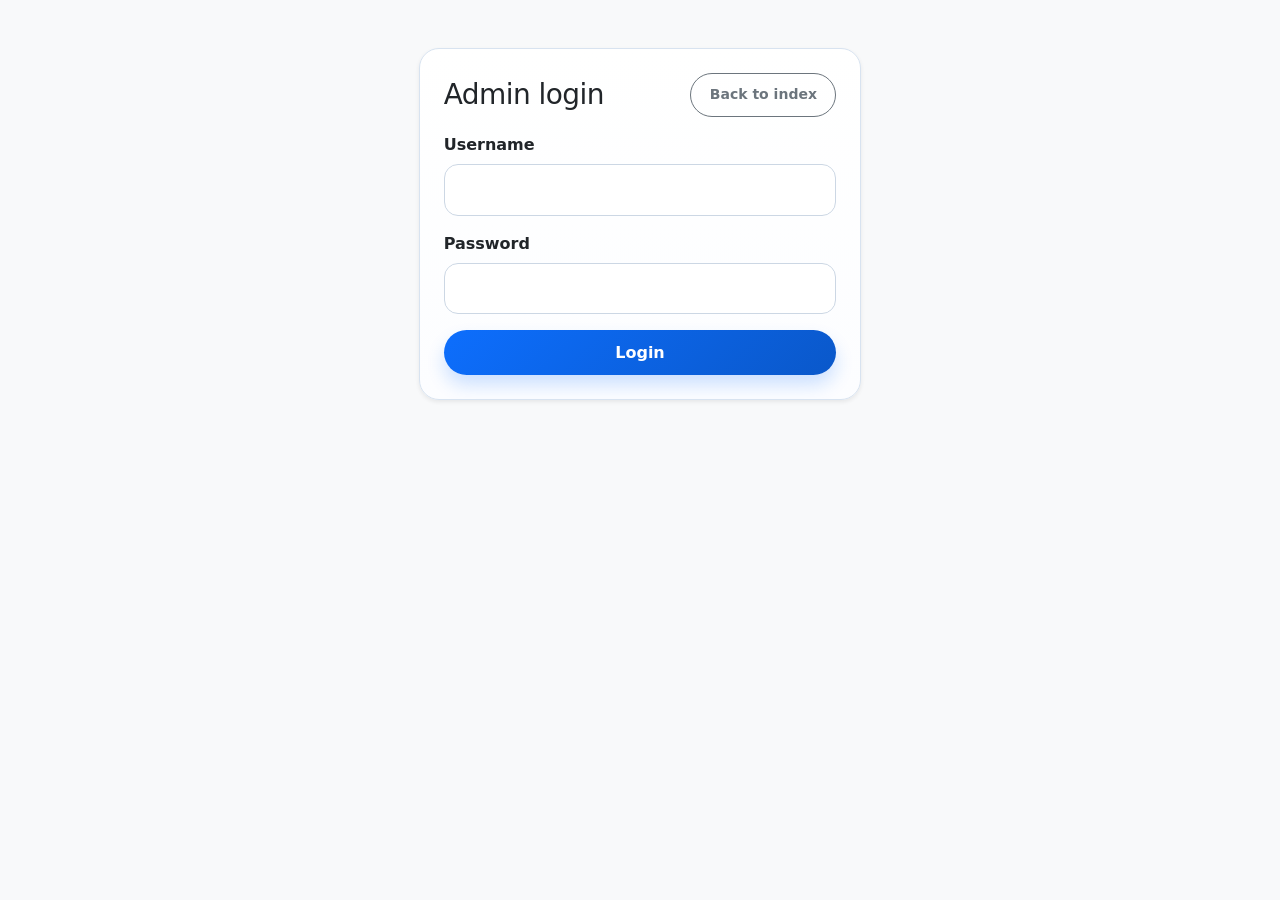
==== cycling/admin_login.html @ cea06c88 "Add files via upload" ====
<!DOCTYPE html>
<html lang="en"><head>
    
<meta charset="UTF-8"><meta name="viewport" content="width=device-width, initial-scale=1.0"><title>Login to the admin area</title>
<link href="https://cdn.jsdelivr.net/npm/bootstrap@5.3.3/dist/css/bootstrap.min.css" rel="stylesheet">
<link href="styles.css" rel="stylesheet"></head>
<body class="bg-light"><div class="container py-5"><div class="row justify-content-center"><div class="col-12 col-md-8 col-lg-5"><div class="card shadow-sm"><div class="card-body p-4"><div class="d-flex justify-content-between align-items-center mb-3"><h1 class="h3 mb-0">Admin login</h1><a href="." class="btn btn-outline-secondary btn-sm">Back to index</a></div><form action="login.php" method="POST"><div class="mb-3"><label for="username" class="form-label">Username</label><input id="username" type="text" name="username" class="form-control" maxlength="10" required></div><div class="mb-3"><label for="password" class="form-label">Password</label><input id="password" type="password" name="password" class="form-control" maxlength="15" required></div><button type="submit" class="btn btn-primary w-100">Login</button></form></div></div></div></div></div></body></html>
---- cycling/styles.css ----
:root {
  --bg: #eef4fb;
  --surface: #ffffff;
  --surface-soft: #f8fbff;
  --text: #1f2937;
  --muted: #6b7280;
  --primary: #0d6efd;
  --primary-dark: #0a58ca;
  --danger: #dc3545;
  --border: #d8e3f0;
  --shadow-sm: 0 8px 20px rgba(15, 23, 42, 0.06);
  --shadow-md: 0 14px 34px rgba(15, 23, 42, 0.10);
  --shadow-lg: 0 22px 44px rgba(15, 23, 42, 0.16);
}

* {
  box-sizing: border-box;
}

body {
  min-height: 100vh;
  background:
    radial-gradient(circle at top left, rgba(13, 110, 253, 0.10), transparent 28%),
    linear-gradient(180deg, #f9fbff 0%, var(--bg) 100%);
  color: var(--text);
}

.container {
  max-width: 1120px;
}

h1, h2, h3, h4, h5 {
  font-weight: 700;
  letter-spacing: -0.02em;
}

.text-muted,
p.text-muted {
  color: var(--muted) !important;
}

.card {
  border: 1px solid var(--border);
  border-radius: 20px;
  background: linear-gradient(180deg, var(--surface) 0%, #fcfdff 100%);
  box-shadow: var(--shadow-md);
  overflow: hidden;
  transition: transform 0.28s ease, box-shadow 0.28s ease, border-color 0.28s ease;
}

.card:hover {
  transform: translateY(-7px);
  box-shadow: var(--shadow-lg);
  border-color: #b7cbe4;
}

.card-body {
  padding: 1.5rem;
}

.btn {
  border-radius: 999px;
  font-weight: 600;
  padding: 0.65rem 1.15rem;
  transition: transform 0.18s ease, box-shadow 0.18s ease, background-color 0.18s ease, border-color 0.18s ease;
}

.btn-primary {
  background: linear-gradient(135deg, var(--primary) 0%, var(--primary-dark) 100%);
  border: none;
  box-shadow: 0 10px 18px rgba(13, 110, 253, 0.20);
}

.btn-primary:hover,
.btn-primary:focus {
  transform: translateY(-2px);
  box-shadow: 0 14px 24px rgba(13, 110, 253, 0.26);
}

.btn-outline-primary:hover,
.btn-outline-secondary:hover,
.btn-outline-danger:hover,
.btn-secondary:hover,
.btn-danger:hover {
  transform: translateY(-2px);
  box-shadow: var(--shadow-sm);
}

.form-control,
.form-check-input {
  border-radius: 14px;
  border: 1px solid #ccd7e4;
}

.form-control {
  padding: 0.8rem 0.95rem;
  background: #fff;
}

.form-control:hover {
  border-color: #b8cae0;
}

.form-control:focus,
.form-check-input:focus {
  border-color: #86b7fe;
  box-shadow: 0 0 0 0.25rem rgba(13, 110, 253, 0.14);
}

.form-label {
  font-weight: 600;
  margin-bottom: 0.45rem;
}

.table {
  --bs-table-bg: transparent;
  margin-bottom: 0;
}

.table thead th {
  background: #edf4fb;
  color: #334155;
  border-bottom: 1px solid #d7e2ee;
  font-size: 0.93rem;
}

.table td,
.table th {
  vertical-align: middle;
  padding: 0.95rem 0.85rem;
}

.table tbody tr {
  transition: background-color 0.18s ease, transform 0.18s ease;
}

.table tbody tr:hover {
  background-color: #f8fbff;
}

.alert,
.list-group-item,
.border.rounded,
.border.rounded.p-3 {
  border-radius: 16px !important;
}

.alert {
  border: 1px solid transparent;
  box-shadow: var(--shadow-sm);
}

.list-group-item {
  border-color: var(--border);
}

.border.rounded,
.border.rounded.p-3 {
  border-color: var(--border) !important;
  background: var(--surface-soft);
}

a {
  text-decoration: none;
}

a:hover {
  text-decoration: none;
}

@media (max-width: 768px) {
  .container {
    padding-left: 1rem;
    padding-right: 1rem;
  }

  .card-body {
    padding: 1.2rem;
  }
}

@media (max-width: 576px) {
  .btn {
    width: 100%;
    margin-bottom: 0.5rem;
  }

  .d-flex.justify-content-between.align-items-center {
    flex-direction: column;
    align-items: stretch !important;
    gap: 0.8rem;
  }

  .display-6 {
    font-size: 2rem;
  }
}
body {
  background: red !important;
}
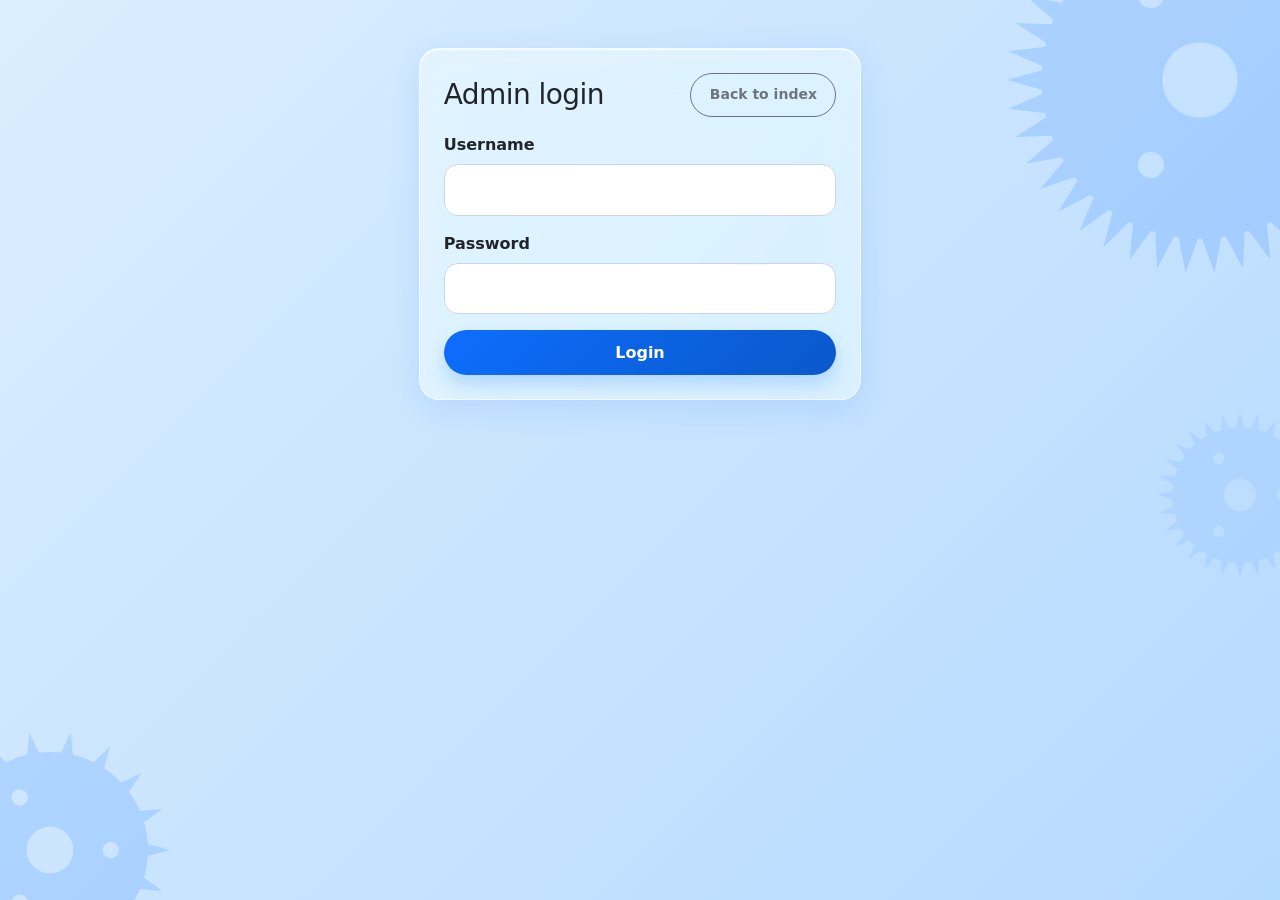
==== commit 4983ed54: "Add files via upload" ====
--- a/cycling/admin_login.html
+++ b/cycling/admin_login.html
@@ -1,7 +1,45 @@
 <!DOCTYPE html>
-<html lang="en"><head>
-    
-<meta charset="UTF-8"><meta name="viewport" content="width=device-width, initial-scale=1.0"><title>Login to the admin area</title>
-<link href="https://cdn.jsdelivr.net/npm/bootstrap@5.3.3/dist/css/bootstrap.min.css" rel="stylesheet">
-<link href="styles.css" rel="stylesheet"></head>
-<body class="bg-light"><div class="container py-5"><div class="row justify-content-center"><div class="col-12 col-md-8 col-lg-5"><div class="card shadow-sm"><div class="card-body p-4"><div class="d-flex justify-content-between align-items-center mb-3"><h1 class="h3 mb-0">Admin login</h1><a href="." class="btn btn-outline-secondary btn-sm">Back to index</a></div><form action="login.php" method="POST"><div class="mb-3"><label for="username" class="form-label">Username</label><input id="username" type="text" name="username" class="form-control" maxlength="10" required></div><div class="mb-3"><label for="password" class="form-label">Password</label><input id="password" type="password" name="password" class="form-control" maxlength="15" required></div><button type="submit" class="btn btn-primary w-100">Login</button></form></div></div></div></div></div></body></html>
+<html lang="en">
+
+<head>
+    <meta charset="UTF-8">
+    <meta name="viewport" content="width=device-width, initial-scale=1.0">
+    <title>Login to the admin area</title>
+    <link href="https://cdn.jsdelivr.net/npm/bootstrap@5.3.3/dist/css/bootstrap.min.css" rel="stylesheet">
+    <link href="styles.css" rel="stylesheet">
+</head>
+
+<body>
+    <div class="gear-bg gear-bg--large" aria-hidden="true"></div>
+    <div class="gear-bg gear-bg--small" aria-hidden="true"></div>
+    <div class="gear-bg gear-bg--mid" aria-hidden="true"></div>
+    <div class="container py-5">
+        <div class="row justify-content-center">
+            <div class="col-12 col-md-8 col-lg-5">
+                <div class="card card-glass shadow-sm">
+                    <div class="card-body p-4">
+                        <div class="d-flex justify-content-between align-items-center mb-3">
+                            <h1 class="h3 mb-0">Admin login</h1>
+                            <a href="." class="btn btn-outline-secondary btn-sm">Back to index</a>
+                        </div>
+                        <form action="login.php" method="POST">
+                            <div class="mb-3">
+                                <label for="username" class="form-label">Username</label>
+                                <input id="username" type="text" name="username" class="form-control" maxlength="10"
+                                    required>
+                            </div>
+                            <div class="mb-3">
+                                <label for="password" class="form-label">Password</label>
+                                <input id="password" type="password" name="password" class="form-control" maxlength="15"
+                                    required>
+                            </div>
+                            <button type="submit" class="btn btn-primary w-100">Login</button>
+                        </form>
+                    </div>
+                </div>
+            </div>
+        </div>
+    </div>
+</body>
+
+</html>
--- a/cycling/styles.css
+++ b/cycling/styles.css
@@ -17,12 +17,82 @@
   box-sizing: border-box;
 }
 
+/* ── Animated background gradient ── */
+@keyframes gradientShift {
+  0%   { background-position: 0% 50%; }
+  50%  { background-position: 100% 50%; }
+  100% { background-position: 0% 50%; }
+}
+
 body {
   min-height: 100vh;
-  background:
-    radial-gradient(circle at top left, rgba(13, 110, 253, 0.10), transparent 28%),
-    linear-gradient(180deg, #f9fbff 0%, var(--bg) 100%);
+  background: linear-gradient(
+    135deg,
+    #dbeeff,
+    #c2e0ff,
+    #a8d4ff,
+    #bce3ff,
+    #d6f0ff,
+    #e8f6ff,
+    #cce8ff
+  );
+  background-size: 400% 400%;
+  animation: gradientShift 12s ease infinite;
   color: var(--text);
+  overflow-x: hidden;
+}
+
+/* ── Bicycle chainring/sprocket decorations ── */
+@keyframes spinCW  { to { transform: rotate(360deg);  } }
+@keyframes spinCCW { to { transform: rotate(-360deg); } }
+
+.gear-bg {
+  position: fixed;
+  border-radius: 50%;
+  pointer-events: none;
+  z-index: 0;
+  background-repeat: no-repeat;
+  background-size: 100% 100%;
+}
+
+/* 42-tooth chainring, top-right */
+.gear-bg--large {
+  width: 420px;
+  height: 420px;
+  top: -130px;
+  right: -130px;
+  background-image: url("data:image/svg+xml,%3Csvg%20xmlns%3D%22http%3A//www.w3.org/2000/svg%22%20viewBox%3D%220%200%20420%20420%22%3E%3Cpath%20fill-rule%3D%22evenodd%22%20fill%3D%22rgba%2813%2C110%2C253%2C0.16%29%22%20d%3D%22M%20367.981%20198.161%20L%20368.129%20200.328%20L%20403.2%20210.0%20L%20368.129%20219.672%20L%20367.981%20221.839%20L%20367.981%20221.839%20L%20367.804%20224.004%20L%20401.042%20238.795%20L%20364.921%20243.131%20L%20364.452%20245.253%20L%20364.452%20245.253%20L%20363.954%20247.367%20L%20394.617%20266.947%20L%20358.253%20265.851%20L%20357.473%20267.879%20L%20357.473%20267.879%20L%20356.665%20269.896%20L%20384.067%20293.826%20L%20348.273%20287.323%20L%20347.199%20289.212%20L%20347.199%20289.212%20L%20346.1%20291.086%20L%20369.629%20318.833%20L%20335.204%20307.068%20L%20333.861%20308.776%20L%20333.861%20308.776%20L%20332.495%20310.465%20L%20351.626%20341.409%20L%20319.338%20324.644%20L%20317.756%20326.133%20L%20317.756%20326.133%20L%20316.153%20327.6%20L%20330.458%20361.05%20L%20301.03%20339.66%20L%20299.243%20340.896%20L%20299.243%20340.896%20L%20297.44%20342.108%20L%20306.6%20377.316%20L%20280.688%20351.779%20L%20278.738%20352.735%20L%20278.738%20352.735%20L%20276.774%20353.664%20L%20280.584%20389.845%20L%20258.768%20360.731%20L%20256.696%20361.386%20L%20256.696%20361.386%20L%20254.616%20362.012%20L%20252.991%20398.356%20L%20235.758%20366.316%20L%20233.612%20366.655%20L%20233.612%20366.655%20L%20231.461%20366.964%20L%20224.438%20402.66%20L%20212.172%20368.409%20L%20210.0%20368.424%20L%20210.0%20368.424%20L%20207.828%20368.409%20L%20195.562%20402.66%20L%20188.539%20366.964%20L%20186.388%20366.655%20L%20186.388%20366.655%20L%20184.242%20366.316%20L%20167.009%20398.356%20L%20165.384%20362.012%20L%20163.304%20361.386%20L%20163.304%20361.386%20L%20161.232%20360.731%20L%20139.416%20389.845%20L%20143.226%20353.664%20L%20141.262%20352.735%20L%20141.262%20352.735%20L%20139.312%20351.779%20L%20113.4%20377.316%20L%20122.56%20342.108%20L%20120.757%20340.896%20L%20120.757%20340.896%20L%20118.97%20339.66%20L%2089.542%20361.05%20L%20103.847%20327.6%20L%20102.244%20326.133%20L%20102.244%20326.133%20L%20100.662%20324.644%20L%2068.374%20341.409%20L%2087.505%20310.465%20L%2086.139%20308.776%20L%2086.139%20308.776%20L%2084.796%20307.068%20L%2050.371%20318.833%20L%2073.9%20291.086%20L%2072.801%20289.212%20L%2072.801%20289.212%20L%2071.727%20287.323%20L%2035.933%20293.826%20L%2063.335%20269.896%20L%2062.527%20267.879%20L%2062.527%20267.879%20L%2061.747%20265.851%20L%2025.383%20266.947%20L%2056.046%20247.367%20L%2055.548%20245.253%20L%2055.548%20245.253%20L%2055.079%20243.131%20L%2018.958%20238.795%20L%2052.196%20224.004%20L%2052.019%20221.839%20L%2052.019%20221.839%20L%2051.871%20219.672%20L%2016.8%20210.0%20L%2051.871%20200.328%20L%2052.019%20198.161%20L%2052.019%20198.161%20L%2052.196%20195.996%20L%2018.958%20181.205%20L%2055.079%20176.869%20L%2055.548%20174.747%20L%2055.548%20174.747%20L%2056.046%20172.633%20L%2025.383%20153.053%20L%2061.747%20154.149%20L%2062.527%20152.121%20L%2062.527%20152.121%20L%2063.335%20150.104%20L%2035.933%20126.174%20L%2071.727%20132.677%20L%2072.801%20130.788%20L%2072.801%20130.788%20L%2073.9%20128.914%20L%2050.371%20101.167%20L%2084.796%20112.932%20L%2086.139%20111.224%20L%2086.139%20111.224%20L%2087.505%20109.535%20L%2068.374%2078.591%20L%20100.662%2095.356%20L%20102.244%2093.867%20L%20102.244%2093.867%20L%20103.847%2092.4%20L%2089.542%2058.95%20L%20118.97%2080.34%20L%20120.757%2079.104%20L%20120.757%2079.104%20L%20122.56%2077.892%20L%20113.4%2042.684%20L%20139.312%2068.221%20L%20141.262%2067.265%20L%20141.262%2067.265%20L%20143.226%2066.336%20L%20139.416%2030.155%20L%20161.232%2059.269%20L%20163.304%2058.614%20L%20163.304%2058.614%20L%20165.384%2057.988%20L%20167.009%2021.644%20L%20184.242%2053.684%20L%20186.388%2053.345%20L%20186.388%2053.345%20L%20188.539%2053.036%20L%20195.562%2017.34%20L%20207.828%2051.591%20L%20210.0%2051.576%20L%20210.0%2051.576%20L%20212.172%2051.591%20L%20224.438%2017.34%20L%20231.461%2053.036%20L%20233.612%2053.345%20L%20233.612%2053.345%20L%20235.758%2053.684%20L%20252.991%2021.644%20L%20254.616%2057.988%20L%20256.696%2058.614%20L%20256.696%2058.614%20L%20258.768%2059.269%20L%20280.584%2030.155%20L%20276.774%2066.336%20L%20278.738%2067.265%20L%20278.738%2067.265%20L%20280.688%2068.221%20L%20306.6%2042.684%20L%20297.44%2077.892%20L%20299.243%2079.104%20L%20299.243%2079.104%20L%20301.03%2080.34%20L%20330.458%2058.95%20L%20316.153%2092.4%20L%20317.756%2093.867%20L%20317.756%2093.867%20L%20319.338%2095.356%20L%20351.626%2078.591%20L%20332.495%20109.535%20L%20333.861%20111.224%20L%20333.861%20111.224%20L%20335.204%20112.932%20L%20369.629%20101.167%20L%20346.1%20128.914%20L%20347.199%20130.788%20L%20347.199%20130.788%20L%20348.273%20132.677%20L%20384.067%20126.174%20L%20356.665%20150.104%20L%20357.473%20152.121%20L%20357.473%20152.121%20L%20358.253%20154.149%20L%20394.617%20153.053%20L%20363.954%20172.633%20L%20364.452%20174.747%20L%20364.452%20174.747%20L%20364.921%20176.869%20L%20401.042%20181.205%20L%20367.804%20195.996%20L%20367.981%20198.161%20Z%20M%20247.8%20210.0%20L%20247.074%20217.374%20L%20244.923%20224.465%20L%20241.43%20231.001%20L%20236.729%20236.729%20L%20231.001%20241.43%20L%20224.465%20244.923%20L%20217.374%20247.074%20L%20210.0%20247.8%20L%20202.626%20247.074%20L%20195.535%20244.923%20L%20188.999%20241.43%20L%20183.271%20236.729%20L%20178.57%20231.001%20L%20175.077%20224.465%20L%20172.926%20217.374%20L%20172.2%20210.0%20L%20172.926%20202.626%20L%20175.077%20195.535%20L%20178.57%20188.999%20L%20183.271%20183.271%20L%20188.999%20178.57%20L%20195.535%20175.077%20L%20202.626%20172.926%20L%20210.0%20172.2%20L%20217.374%20172.926%20L%20224.465%20175.077%20L%20231.001%20178.57%20L%20236.729%20183.271%20L%20241.43%20188.999%20L%20244.923%20195.535%20L%20247.074%20202.626%20Z%20M%20321.342%20210.0%20L%20320.335%20215.063%20L%20317.467%20219.355%20L%20313.175%20222.223%20L%20308.112%20223.23%20L%20303.049%20222.223%20L%20298.757%20219.355%20L%20295.889%20215.063%20L%20294.882%20210.0%20L%20295.889%20204.937%20L%20298.757%20200.645%20L%20303.049%20197.777%20L%20308.112%20196.77%20L%20313.175%20197.777%20L%20317.467%20200.645%20L%20320.335%20204.937%20Z%20M%20174.174%20294.967%20L%20173.167%20300.03%20L%20170.299%20304.323%20L%20166.007%20307.19%20L%20160.944%20308.197%20L%20155.881%20307.19%20L%20151.589%20304.323%20L%20148.721%20300.03%20L%20147.714%20294.967%20L%20148.721%20289.905%20L%20151.589%20285.612%20L%20155.881%20282.745%20L%20160.944%20281.737%20L%20166.007%20282.745%20L%20170.299%20285.612%20L%20173.167%20289.905%20Z%20M%20174.174%20125.033%20L%20173.167%20130.095%20L%20170.299%20134.388%20L%20166.007%20137.255%20L%20160.944%20138.263%20L%20155.881%20137.255%20L%20151.589%20134.388%20L%20148.721%20130.095%20L%20147.714%20125.033%20L%20148.721%20119.97%20L%20151.589%20115.677%20L%20155.881%20112.81%20L%20160.944%20111.803%20L%20166.007%20112.81%20L%20170.299%20115.677%20L%20173.167%20119.97%20Z%22/%3E%3C/svg%3E");
+  animation: spinCW 22s linear infinite;
+}
+
+/* 18-tooth cassette sprocket, bottom-left */
+.gear-bg--small {
+  width: 260px;
+  height: 260px;
+  bottom: -80px;
+  left: -80px;
+  background-image: url("data:image/svg+xml,%3Csvg%20xmlns%3D%22http%3A//www.w3.org/2000/svg%22%20viewBox%3D%220%200%20260%20260%22%3E%3Cpath%20fill-rule%3D%22evenodd%22%20fill%3D%22rgba%2813%2C110%2C253%2C0.16%29%22%20d%3D%22M%20226.582%20112.97%20L%20227.889%20124.013%20L%20249.6%20130.0%20L%20227.889%20135.987%20L%20226.582%20147.03%20L%20226.582%20147.03%20L%20224.033%20157.854%20L%20242.387%20170.906%20L%20219.938%20169.106%20L%20214.933%20179.036%20L%20214.933%20179.036%20L%20208.836%20188.335%20L%20221.619%20206.877%20L%20201.139%20197.508%20L%20193.039%20205.128%20L%20193.039%20205.128%20L%20184.13%20211.781%20L%20189.8%20233.577%20L%20173.76%20217.768%20L%20163.543%20222.158%20L%20163.543%20222.158%20L%20152.894%20225.362%20L%20150.768%20247.783%20L%20141.102%20227.442%20L%20130.0%20228.072%20L%20130.0%20228.072%20L%20118.898%20227.442%20L%20109.232%20247.783%20L%20107.106%20225.362%20L%2096.457%20222.158%20L%2096.457%20222.158%20L%2086.24%20217.768%20L%2070.2%20233.577%20L%2075.87%20211.781%20L%2066.961%20205.128%20L%2066.961%20205.128%20L%2058.861%20197.508%20L%2038.381%20206.877%20L%2051.164%20188.335%20L%2045.067%20179.036%20L%2045.067%20179.036%20L%2040.062%20169.106%20L%2017.613%20170.906%20L%2035.967%20157.854%20L%2033.418%20147.03%20L%2033.418%20147.03%20L%2032.111%20135.987%20L%2010.4%20130.0%20L%2032.111%20124.013%20L%2033.418%20112.97%20L%2033.418%20112.97%20L%2035.967%20102.146%20L%2017.613%2089.094%20L%2040.062%2090.894%20L%2045.067%2080.964%20L%2045.067%2080.964%20L%2051.164%2071.665%20L%2038.381%2053.123%20L%2058.861%2062.492%20L%2066.961%2054.872%20L%2066.961%2054.872%20L%2075.87%2048.219%20L%2070.2%2026.423%20L%2086.24%2042.232%20L%2096.457%2037.842%20L%2096.457%2037.842%20L%20107.106%2034.638%20L%20109.232%2012.217%20L%20118.898%2032.558%20L%20130.0%2031.928%20L%20130.0%2031.928%20L%20141.102%2032.558%20L%20150.768%2012.217%20L%20152.894%2034.638%20L%20163.543%2037.842%20L%20163.543%2037.842%20L%20173.76%2042.232%20L%20189.8%2026.423%20L%20184.13%2048.219%20L%20193.039%2054.872%20L%20193.039%2054.872%20L%20201.139%2062.492%20L%20221.619%2053.123%20L%20208.836%2071.665%20L%20214.933%2080.964%20L%20214.933%2080.964%20L%20219.938%2090.894%20L%20242.387%2089.094%20L%20224.033%20102.146%20L%20226.582%20112.97%20Z%20M%20153.4%20130.0%20L%20152.95%20134.565%20L%20151.619%20138.955%20L%20149.456%20143.0%20L%20146.546%20146.546%20L%20143.0%20149.456%20L%20138.955%20151.619%20L%20134.565%20152.95%20L%20130.0%20153.4%20L%20125.435%20152.95%20L%20121.045%20151.619%20L%20117.0%20149.456%20L%20113.454%20146.546%20L%20110.544%20143.0%20L%20108.381%20138.955%20L%20107.05%20134.565%20L%20106.6%20130.0%20L%20107.05%20125.435%20L%20108.381%20121.045%20L%20110.544%20117.0%20L%20113.454%20113.454%20L%20117.0%20110.544%20L%20121.045%20108.381%20L%20125.435%20107.05%20L%20130.0%20106.6%20L%20134.565%20107.05%20L%20138.955%20108.381%20L%20143.0%20110.544%20L%20146.546%20113.454%20L%20149.456%20117.0%20L%20151.619%20121.045%20L%20152.95%20125.435%20Z%20M%20198.926%20130.0%20L%20198.303%20133.134%20L%20196.527%20135.791%20L%20193.87%20137.567%20L%20190.736%20138.19%20L%20187.602%20137.567%20L%20184.945%20135.791%20L%20183.169%20133.134%20L%20182.546%20130.0%20L%20183.169%20126.866%20L%20184.945%20124.209%20L%20187.602%20122.433%20L%20190.736%20121.81%20L%20193.87%20122.433%20L%20196.527%20124.209%20L%20198.303%20126.866%20Z%20M%20107.822%20182.599%20L%20107.199%20185.733%20L%20105.423%20188.39%20L%20102.766%20190.165%20L%2099.632%20190.789%20L%2096.498%20190.165%20L%2093.841%20188.39%20L%2092.065%20185.733%20L%2091.442%20182.599%20L%2092.065%20179.465%20L%2093.841%20176.808%20L%2096.498%20175.032%20L%2099.632%20174.409%20L%20102.766%20175.032%20L%20105.423%20176.808%20L%20107.199%20179.465%20Z%20M%20107.822%2077.401%20L%20107.199%2080.535%20L%20105.423%2083.192%20L%20102.766%2084.968%20L%2099.632%2085.591%20L%2096.498%2084.968%20L%2093.841%2083.192%20L%2092.065%2080.535%20L%2091.442%2077.401%20L%2092.065%2074.267%20L%2093.841%2071.61%20L%2096.498%2069.835%20L%2099.632%2069.211%20L%20102.766%2069.835%20L%20105.423%2071.61%20L%20107.199%2074.267%20Z%22/%3E%3C/svg%3E");
+  animation: spinCCW 16s linear infinite;
+}
+
+/* 28-tooth middle sprocket, right-centre */
+.gear-bg--mid {
+  width: 180px;
+  height: 180px;
+  top: 45%;
+  right: -50px;
+  background-image: url("data:image/svg+xml,%3Csvg%20xmlns%3D%22http%3A//www.w3.org/2000/svg%22%20viewBox%3D%220%200%20180%20180%22%3E%3Cpath%20fill-rule%3D%22evenodd%22%20fill%3D%22rgba%2813%2C110%2C253%2C0.14%29%22%20d%3D%22M%20157.469%2082.398%20L%20157.769%2085.855%20L%20172.8%2090.0%20L%20157.769%2094.145%20L%20157.469%2097.602%20L%20157.469%2097.602%20L%20156.993%20101.039%20L%20170.724%20108.425%20L%20155.148%20109.121%20L%20154.086%20112.425%20L%20154.086%20112.425%20L%20152.857%20115.67%20L%20164.6%20125.926%20L%20149.26%20123.138%20L%20147.489%20126.123%20L%20147.489%20126.123%20L%20145.569%20129.013%20L%20154.736%20141.625%20L%20140.4%20135.494%20L%20138.01%20138.01%20L%20138.01%20138.01%20L%20135.494%20140.4%20L%20141.625%20154.736%20L%20129.013%20145.569%20L%20126.123%20147.489%20L%20126.123%20147.489%20L%20123.138%20149.26%20L%20125.926%20164.6%20L%20115.67%20152.857%20L%20112.425%20154.086%20L%20112.425%20154.086%20L%20109.121%20155.148%20L%20108.425%20170.724%20L%20101.039%20156.993%20L%2097.602%20157.469%20L%2097.602%20157.469%20L%2094.145%20157.769%20L%2090.0%20172.8%20L%2085.855%20157.769%20L%2082.398%20157.469%20L%2082.398%20157.469%20L%2078.961%20156.993%20L%2071.575%20170.724%20L%2070.879%20155.148%20L%2067.575%20154.086%20L%2067.575%20154.086%20L%2064.33%20152.857%20L%2054.074%20164.6%20L%2056.862%20149.26%20L%2053.877%20147.489%20L%2053.877%20147.489%20L%2050.987%20145.569%20L%2038.375%20154.736%20L%2044.506%20140.4%20L%2041.99%20138.01%20L%2041.99%20138.01%20L%2039.6%20135.494%20L%2025.264%20141.625%20L%2034.431%20129.013%20L%2032.511%20126.123%20L%2032.511%20126.123%20L%2030.74%20123.138%20L%2015.4%20125.926%20L%2027.143%20115.67%20L%2025.914%20112.425%20L%2025.914%20112.425%20L%2024.852%20109.121%20L%209.276%20108.425%20L%2023.007%20101.039%20L%2022.531%2097.602%20L%2022.531%2097.602%20L%2022.231%2094.145%20L%207.2%2090.0%20L%2022.231%2085.855%20L%2022.531%2082.398%20L%2022.531%2082.398%20L%2023.007%2078.961%20L%209.276%2071.575%20L%2024.852%2070.879%20L%2025.914%2067.575%20L%2025.914%2067.575%20L%2027.143%2064.33%20L%2015.4%2054.074%20L%2030.74%2056.862%20L%2032.511%2053.877%20L%2032.511%2053.877%20L%2034.431%2050.987%20L%2025.264%2038.375%20L%2039.6%2044.506%20L%2041.99%2041.99%20L%2041.99%2041.99%20L%2044.506%2039.6%20L%2038.375%2025.264%20L%2050.987%2034.431%20L%2053.877%2032.511%20L%2053.877%2032.511%20L%2056.862%2030.74%20L%2054.074%2015.4%20L%2064.33%2027.143%20L%2067.575%2025.914%20L%2067.575%2025.914%20L%2070.879%2024.852%20L%2071.575%209.276%20L%2078.961%2023.007%20L%2082.398%2022.531%20L%2082.398%2022.531%20L%2085.855%2022.231%20L%2090.0%207.2%20L%2094.145%2022.231%20L%2097.602%2022.531%20L%2097.602%2022.531%20L%20101.039%2023.007%20L%20108.425%209.276%20L%20109.121%2024.852%20L%20112.425%2025.914%20L%20112.425%2025.914%20L%20115.67%2027.143%20L%20125.926%2015.4%20L%20123.138%2030.74%20L%20126.123%2032.511%20L%20126.123%2032.511%20L%20129.013%2034.431%20L%20141.625%2025.264%20L%20135.494%2039.6%20L%20138.01%2041.99%20L%20138.01%2041.99%20L%20140.4%2044.506%20L%20154.736%2038.375%20L%20145.569%2050.987%20L%20147.489%2053.877%20L%20147.489%2053.877%20L%20149.26%2056.862%20L%20164.6%2054.074%20L%20152.857%2064.33%20L%20154.086%2067.575%20L%20154.086%2067.575%20L%20155.148%2070.879%20L%20170.724%2071.575%20L%20156.993%2078.961%20L%20157.469%2082.398%20Z%20M%20106.2%2090.0%20L%20105.889%2093.16%20L%20104.967%2096.199%20L%20103.47%2099.0%20L%20101.455%20101.455%20L%2099.0%20103.47%20L%2096.199%20104.967%20L%2093.16%20105.889%20L%2090.0%20106.2%20L%2086.84%20105.889%20L%2083.801%20104.967%20L%2081.0%20103.47%20L%2078.545%20101.455%20L%2076.53%2099.0%20L%2075.033%2096.199%20L%2074.111%2093.16%20L%2073.8%2090.0%20L%2074.111%2086.84%20L%2075.033%2083.801%20L%2076.53%2081.0%20L%2078.545%2078.545%20L%2081.0%2076.53%20L%2083.801%2075.033%20L%2086.84%2074.111%20L%2090.0%2073.8%20L%2093.16%2074.111%20L%2096.199%2075.033%20L%2099.0%2076.53%20L%20101.455%2078.545%20L%20103.47%2081.0%20L%20104.967%2083.801%20L%20105.889%2086.84%20Z%20M%20137.718%2090.0%20L%20137.286%2092.17%20L%20136.057%2094.009%20L%20134.218%2095.238%20L%20132.048%2095.67%20L%20129.878%2095.238%20L%20128.039%2094.009%20L%20126.81%2092.17%20L%20126.378%2090.0%20L%20126.81%2087.83%20L%20128.039%2085.991%20L%20129.878%2084.762%20L%20132.048%2084.33%20L%20134.218%2084.762%20L%20136.057%2085.991%20L%20137.286%2087.83%20Z%20M%2074.646%20126.415%20L%2074.214%20128.584%20L%2072.985%20130.424%20L%2071.146%20131.653%20L%2068.976%20132.085%20L%2066.806%20131.653%20L%2064.967%20130.424%20L%2063.738%20128.584%20L%2063.306%20126.415%20L%2063.738%20124.245%20L%2064.967%20122.405%20L%2066.806%20121.176%20L%2068.976%20120.745%20L%2071.146%20121.176%20L%2072.985%20122.405%20L%2074.214%20124.245%20Z%20M%2074.646%2053.585%20L%2074.214%2055.755%20L%2072.985%2057.595%20L%2071.146%2058.824%20L%2068.976%2059.255%20L%2066.806%2058.824%20L%2064.967%2057.595%20L%2063.738%2055.755%20L%2063.306%2053.585%20L%2063.738%2051.416%20L%2064.967%2049.576%20L%2066.806%2048.347%20L%2068.976%2047.915%20L%2071.146%2048.347%20L%2072.985%2049.576%20L%2074.214%2051.416%20Z%22/%3E%3C/svg%3E");
+  animation: spinCW 12s linear infinite;
+  opacity: 0.6;
+}
+
+body > .container,
+body > nav,
+body > header,
+body > main,
+body > footer {
+  position: relative;
+  z-index: 1;
 }
 
 .container {
@@ -168,6 +238,22 @@
   text-decoration: none;
 }
 
+/* ── Glass card effect (index.html hero cards) ── */
+.card-glass {
+  background: rgba(255, 255, 255, 0.45) !important;
+  backdrop-filter: blur(18px) saturate(160%);
+  -webkit-backdrop-filter: blur(18px) saturate(160%);
+  border: 1px solid rgba(255, 255, 255, 0.65) !important;
+  box-shadow: 0 8px 32px rgba(13, 110, 253, 0.12), inset 0 1px 0 rgba(255,255,255,0.8) !important;
+}
+
+.card-glass:hover {
+  background: rgba(255, 255, 255, 0.60) !important;
+  border-color: rgba(255, 255, 255, 0.85) !important;
+  box-shadow: 0 16px 40px rgba(13, 110, 253, 0.18), inset 0 1px 0 rgba(255,255,255,0.9) !important;
+  transform: translateY(-7px);
+}
+
 @media (max-width: 768px) {
   .container {
     padding-left: 1rem;
@@ -177,6 +263,17 @@
   .card-body {
     padding: 1.2rem;
   }
+
+  .gear-bg--large {
+    width: 260px;
+    height: 260px;
+    top: -80px;
+    right: -80px;
+  }
+
+  .gear-bg--mid {
+    display: none;
+  }
 }
 
 @media (max-width: 576px) {
@@ -194,7 +291,4 @@
   .display-6 {
     font-size: 2rem;
   }
-}
-body {
-  background: red !important;
 }
